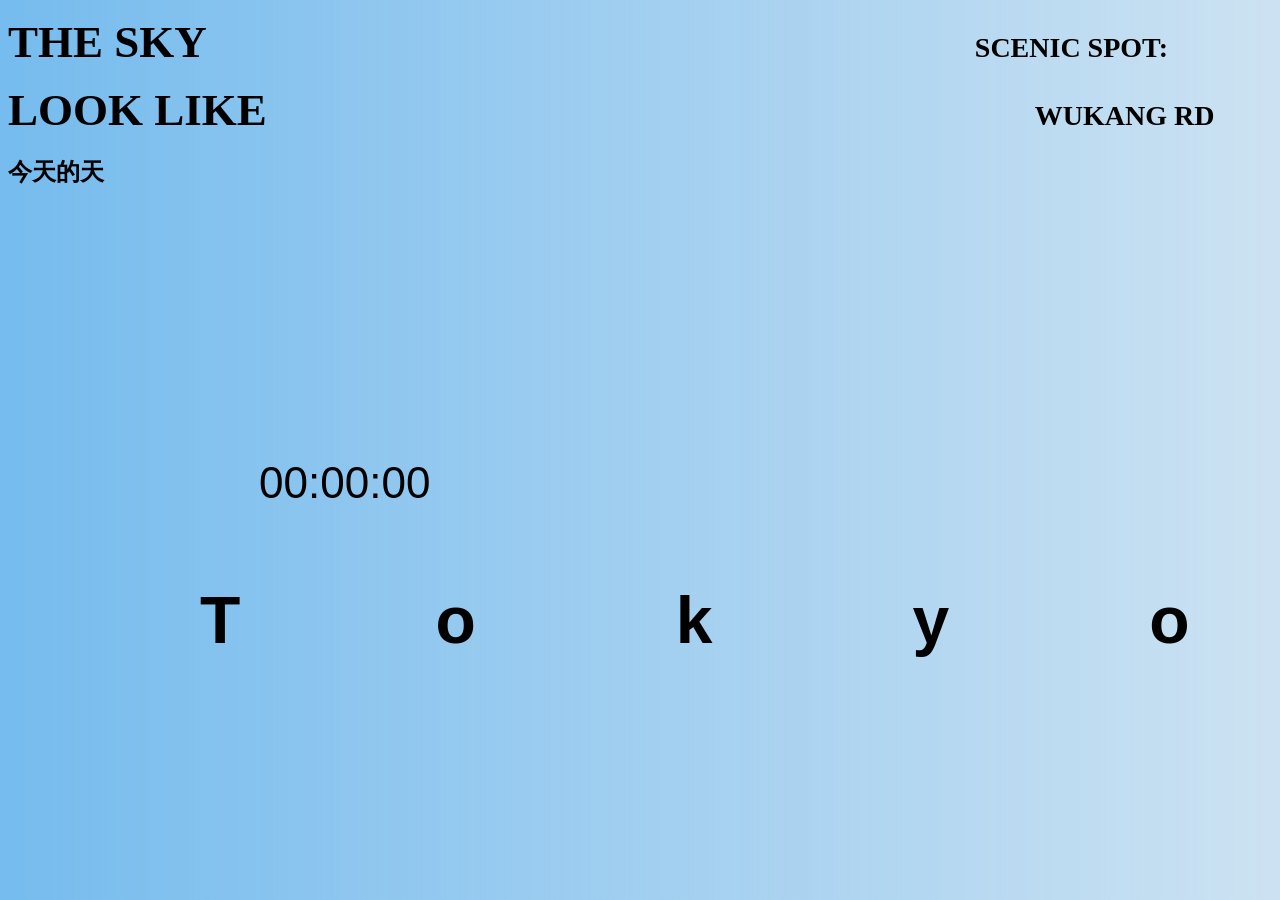
==== skytime/index.html @ 3532b5d4 "Can not access the time" ====
<!DOCTYPE html>
<html lang="en">

<head>
    <meta charset="UTF-8">
    <meta http-equiv="X-UA-Compatible" content="IE=edge">
    <meta name="viewport" content="width=device-width, initial-scale=1.0">
    <title>The Sky Looklike</title>

    <link rel="shortcut icon" type="image/png" href="./book.jpg" />

    <script src="https://moment.github.io/luxon/global/luxon.min.js"></script>
    <link href="style.css" rel="stylesheet" type="text/css">
    <script src="script.js" defer></script>
   <script src="https://ajax.googleapis.com/ajax/libs/jquery/3.6.0/jquery.min.js" type="text/javascript" charset="utf-8"></script>
</head>

<body class="bo" >
<p><a class="t1">THE SKY<a><a class="t2">SCENIC SPOT:</a></p>
	<p><a class="t1">LOOK LIKE</a><a class="t2">WUKANG RD</a></p>
	<p><h2>今天的天</h2></p>
    <!-- <button id="button">click me</button> -->
<div id="tt">
	

    <section class="time">

        <div class="newyork, item" data-timezone="America/New_York">
			 <output class="t5">00:00:00</output>
                <h2 class="t3">New York</h2>
              
        </div>

        <div class="shanghai, item" data-timezone="Asia/Shanghai">
			  <output class="t5">00:00:00</output>
            <h2 class="t3">Shanghai</h2>
          
        </div>

        <div class="tokyo, item" data-timezone="Asia/Tokyo">
			 <output class="t5">00:00:00</output>
            <h2 class="t4">Tokyo</h2>
           
        </div>

        <div class="vancouver, item" data-timezone="Canada/Pacific">
			<output class="t5">00:00:00</output>
			
            <h2 class="t3">Vancouver</h2>
            
        </div>
    </section>
</div>
</body>


</html>
---- skytime/style.css ----
body {
 
  width: 100%;
  background: linear-gradient(90deg, #77BCEE 1.56%, rgba(255, 255, 255, 0) 100%), #CCE2F2;

}
section{
	font-family: Arial, Helvetica, sans-serif;
	font-size: 44px;
	font-weight: 500;
	line-height: 1.5;
}

section.time.div {
  padding: 0% 24px 36px 24px 36px;
  display: flex;
  justify-content: space-between;
}

section.times h2 :before {
  content: "";
  display: inline-block;
  width: 0.8em;
  height: 0.8em;
  border-radius: 50%;
  margin: 0 0.5em 0 0;
  vertical-align: -0.05em;
  transition: background-color 0.5s;
}

.newyork {
  position: absolute;
 
  top: 50%;
  text-align: center;
  margin-bottom: 20px;
}

.shanghai,
.vancouver,
.tokyo,
.item {
  display: none;
  position: absolute;
  left: 200px;
  top: 50%;
  text-align: center;
}
.t1{
	font-size: 45px;
	font-weight: bold;
}
.t2{
	font-size: 28px;
	font-weight: bold;
	margin-left: 60%;
}
.t3{
	letter-spacing: 100px;
}
.t4{
	letter-spacing: 200px;
}
.t5{
	position: relative;
	margin-right: 900px;
	
}
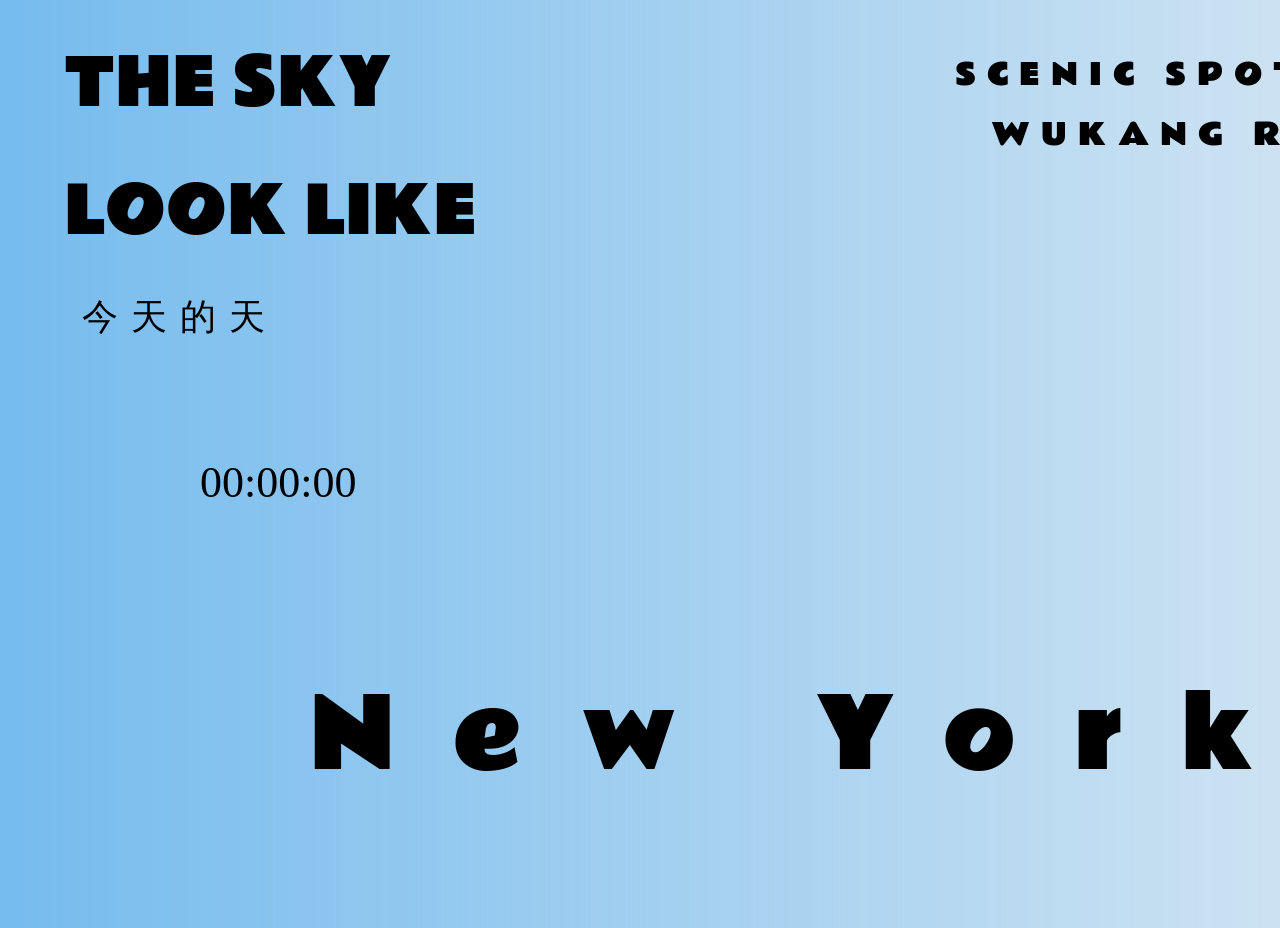
==== commit bd6c994b: "css uodate" ====
--- a/skytime/index.html
+++ b/skytime/index.html
@@ -17,8 +17,8 @@
 
 <body class="bo" >
 <p><a class="t1">THE SKY<a><a class="t2">SCENIC SPOT:</a></p>
-	<p><a class="t1">LOOK LIKE</a><a class="t2">WUKANG RD</a></p>
-	<p><h2>今天的天</h2></p>
+	<p><a class="t1"><br>LOOK LIKE</a><a class="t2"><br>WUKANG RD</a></p>
+	<p><h2><a class="sky">今天的天</a></h2></p>
     <!-- <button id="button">click me</button> -->
 <div id="tt">
 	
--- a/skytime/style.css
+++ b/skytime/style.css
@@ -1,14 +1,15 @@
+@import url("https://fonts.googleapis.com/css2?family=Rammetto+One&display=swap");
 body {
- 
   width: 100%;
-  background: linear-gradient(90deg, #77BCEE 1.56%, rgba(255, 255, 255, 0) 100%), #CCE2F2;
-
-}
-section{
-	font-family: Arial, Helvetica, sans-serif;
-	font-size: 44px;
-	font-weight: 500;
-	line-height: 1.5;
+  height: 100vh;
+  background: linear-gradient(90deg, #77bcee 1.56%, rgba(255, 255, 255, 0) 100%),
+    #cce2f2;
+}
+section {
+  /* font-family: Arial, Helvetica, sans-serif; */
+  font-size: 44px;
+  font-weight: 500;
+  line-height: 1.5;
 }
 
 section.time.div {
@@ -30,7 +31,7 @@
 
 .newyork {
   position: absolute;
- 
+
   top: 50%;
   text-align: center;
   margin-bottom: 20px;
@@ -45,24 +46,78 @@
   left: 200px;
   top: 50%;
   text-align: center;
-}
-.t1{
-	font-size: 45px;
-	font-weight: bold;
-}
-.t2{
-	font-size: 28px;
-	font-weight: bold;
-	margin-left: 60%;
-}
-.t3{
-	letter-spacing: 100px;
-}
-.t4{
-	letter-spacing: 200px;
-}
-.t5{
-	position: relative;
-	margin-right: 900px;
-	
 }
+.t1 {
+  position: absolute;
+  width: 422px;
+  height: 218px;
+
+  left: 5%;
+  font-family: Rammetto One;
+  font-style: normal;
+  font-weight: normal;
+  font-size: 64px;
+  line-height: 128px;
+}
+.t2 {
+  position: absolute;
+  width: 434px;
+  height: 150px;
+  left: 70%;
+  top: 5%;
+
+  font-family: "Rammetto One", cursive;
+  /* font-style: normal;
+  font-weight: normal; */
+  font-size: 30px;
+  line-height: 200%;
+  text-align: right;
+  letter-spacing: 0.365em;
+}
+.t3 {
+  position: absolute;
+width: 1218px;
+height: 162px;
+top: 190%;
+
+
+font-family: "Rammetto One";
+font-style: normal;
+font-weight: normal;
+font-size: 96px;
+line-height: 162px;
+letter-spacing: 0.595em;
+
+}
+.t4 {
+  position: absolute;
+  width: 1218px;
+  height: 162px;
+  top: 190%;
+  
+  
+  font-family: "Rammetto One";
+  font-style: normal;
+  font-weight: normal;
+  font-size: 96px;
+  line-height: 162px;
+  letter-spacing: 0.595em;
+}
+.sky{
+  position: absolute;
+width: 342px;
+height: 62px;
+left: 82px;
+top: 286px;
+
+font-family: Rammetto One;
+font-style: normal;
+font-weight: normal;
+font-size: 36px;
+line-height: 61px;
+letter-spacing: 0.365em;
+}
+.t5 {
+  position: relative;
+  margin-right: 900px;
+}
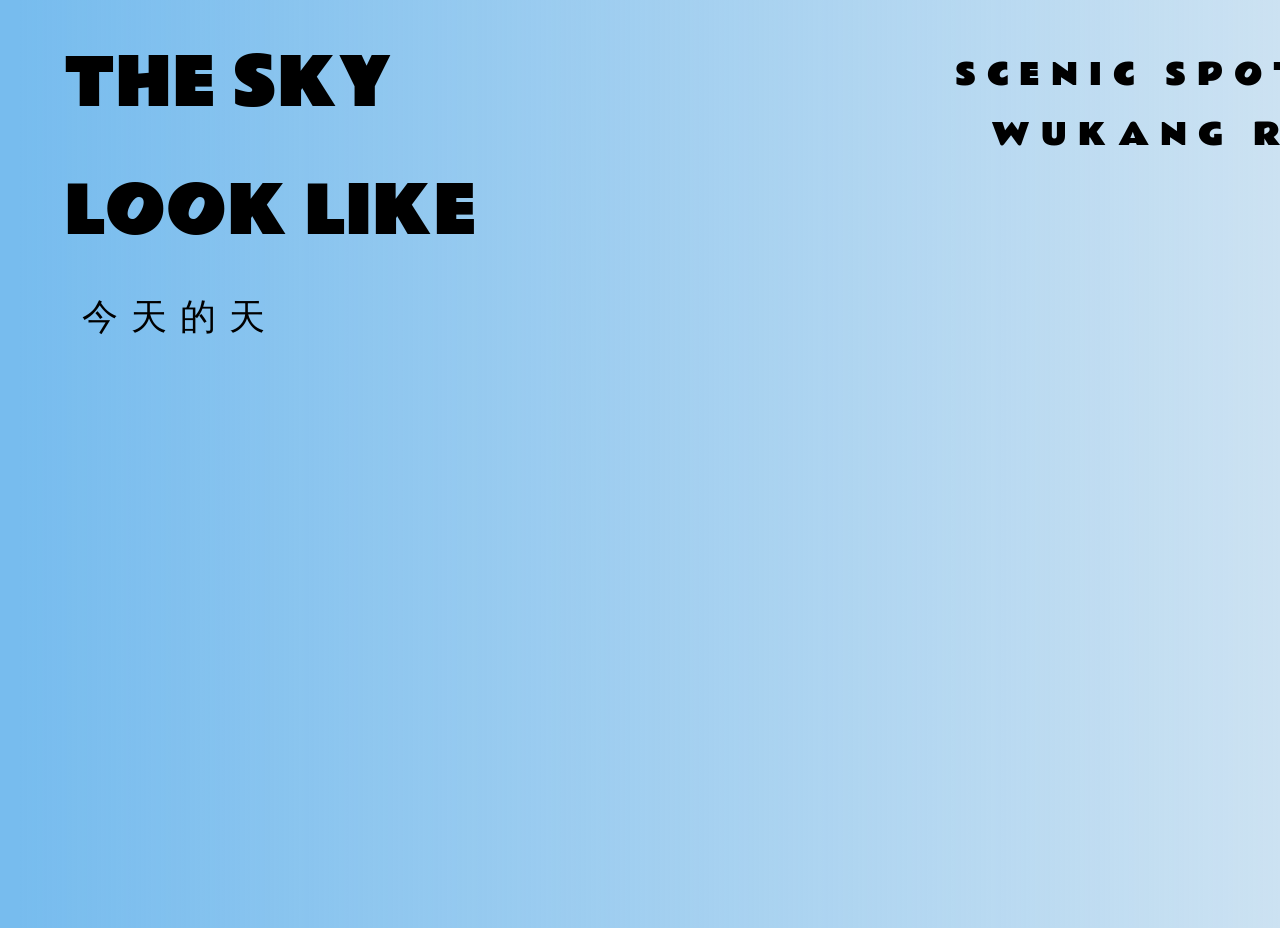
==== commit d1b3e918: "fix color" ====
--- a/skytime/index.html
+++ b/skytime/index.html
@@ -1,57 +1,42 @@
 <!DOCTYPE html>
 <html lang="en">
-
-<head>
-    <meta charset="UTF-8">
-    <meta http-equiv="X-UA-Compatible" content="IE=edge">
-    <meta name="viewport" content="width=device-width, initial-scale=1.0">
-    <title>The Sky Looklike</title>
-
-    <link rel="shortcut icon" type="image/png" href="./book.jpg" />
-
-    <script src="https://moment.github.io/luxon/global/luxon.min.js"></script>
-    <link href="style.css" rel="stylesheet" type="text/css">
-    <script src="script.js" defer></script>
-   <script src="https://ajax.googleapis.com/ajax/libs/jquery/3.6.0/jquery.min.js" type="text/javascript" charset="utf-8"></script>
-</head>
-
-<body class="bo" >
-<p><a class="t1">THE SKY<a><a class="t2">SCENIC SPOT:</a></p>
-	<p><a class="t1"><br>LOOK LIKE</a><a class="t2"><br>WUKANG RD</a></p>
-	<p><h2><a class="sky">今天的天</a></h2></p>
-    <!-- <button id="button">click me</button> -->
-<div id="tt">
-	
-
-    <section class="time">
-
-        <div class="newyork, item" data-timezone="America/New_York">
-			 <output class="t5">00:00:00</output>
-                <h2 class="t3">New York</h2>
-              
-        </div>
-
-        <div class="shanghai, item" data-timezone="Asia/Shanghai">
-			  <output class="t5">00:00:00</output>
-            <h2 class="t3">Shanghai</h2>
-          
-        </div>
-
-        <div class="tokyo, item" data-timezone="Asia/Tokyo">
-			 <output class="t5">00:00:00</output>
-            <h2 class="t4">Tokyo</h2>
-           
-        </div>
-
-        <div class="vancouver, item" data-timezone="Canada/Pacific">
-			<output class="t5">00:00:00</output>
-			
-            <h2 class="t3">Vancouver</h2>
-            
-        </div>
-    </section>
-</div>
-</body>
-
-
-</html>+	<head>
+		<meta charset="UTF-8">
+		<meta http-equiv="X-UA-Compatible" content="IE=edge">
+		<meta name="viewport" content="width=device-width, initial-scale=1.0">
+		<title>The Sky Looklike</title>
+		<link rel="shortcut icon" type="image/png" href="./book.jpg" />
+		<script src="https://moment.github.io/luxon/global/luxon.min.js"></script>
+		<link href="style.css" rel="stylesheet" type="text/css">
+		<script src="script2.js" defer></script>
+		<script src="https://ajax.googleapis.com/ajax/libs/jquery/3.6.0/jquery.min.js" type="text/javascript" charset="utf-8"></script>
+	</head>
+	<body class="bo">
+		<p><a class="t1">THE SKY<a><a class="t2">SCENIC SPOT:</a></p>
+		<p><a class="t1"><br>LOOK LIKE</a><a class="t2"><br>WUKANG RD</a></p>
+		<p>
+		<h2><a class="sky">今天的天</a></h2>
+		</p>
+		<!-- <button id="button">click me</button> -->
+		<div id="tt">
+			<section class="time">
+				<div class="newyork item" data-timezone="America/New_York">
+					<output class="t5">00:00:00</output>
+					<h2 class="t3">New York</h2>
+				</div>
+				<div class="shanghai item" data-timezone="Asia/Shanghai">
+					<output class="t5">00:00:00</output>
+					<h2 class="t3">Shanghai</h2>
+				</div>
+				<div class="tokyo item" data-timezone="Asia/Tokyo">
+					<output class="t5">00:00:00</output>
+					<h2 class="t4">Tokyo</h2>
+				</div>
+				<div class="vancouver item" data-timezone="Canada/Pacific">
+					<output class="t5">00:00:00</output>
+					<h2 class="t3">Vancouver</h2>
+				</div>
+			</section>
+		</div>
+	</body>
+</html>
--- a/skytime/style.css
+++ b/skytime/style.css
@@ -44,7 +44,7 @@
   display: none;
   position: absolute;
   left: 200px;
-  top: 50%;
+  top: 70%;
   text-align: center;
 }
 .t1 {
@@ -118,6 +118,15 @@
 letter-spacing: 0.365em;
 }
 .t5 {
-  position: relative;
-  margin-right: 900px;
+  position: absolute;
+width: 628px;
+height: 138px;
+left: 15%;
+margin-left: 110px;
+
+
+font-family: Rammetto One;
+font-size: 64px;
+line-height: 108px;
+text-align: left;
 }
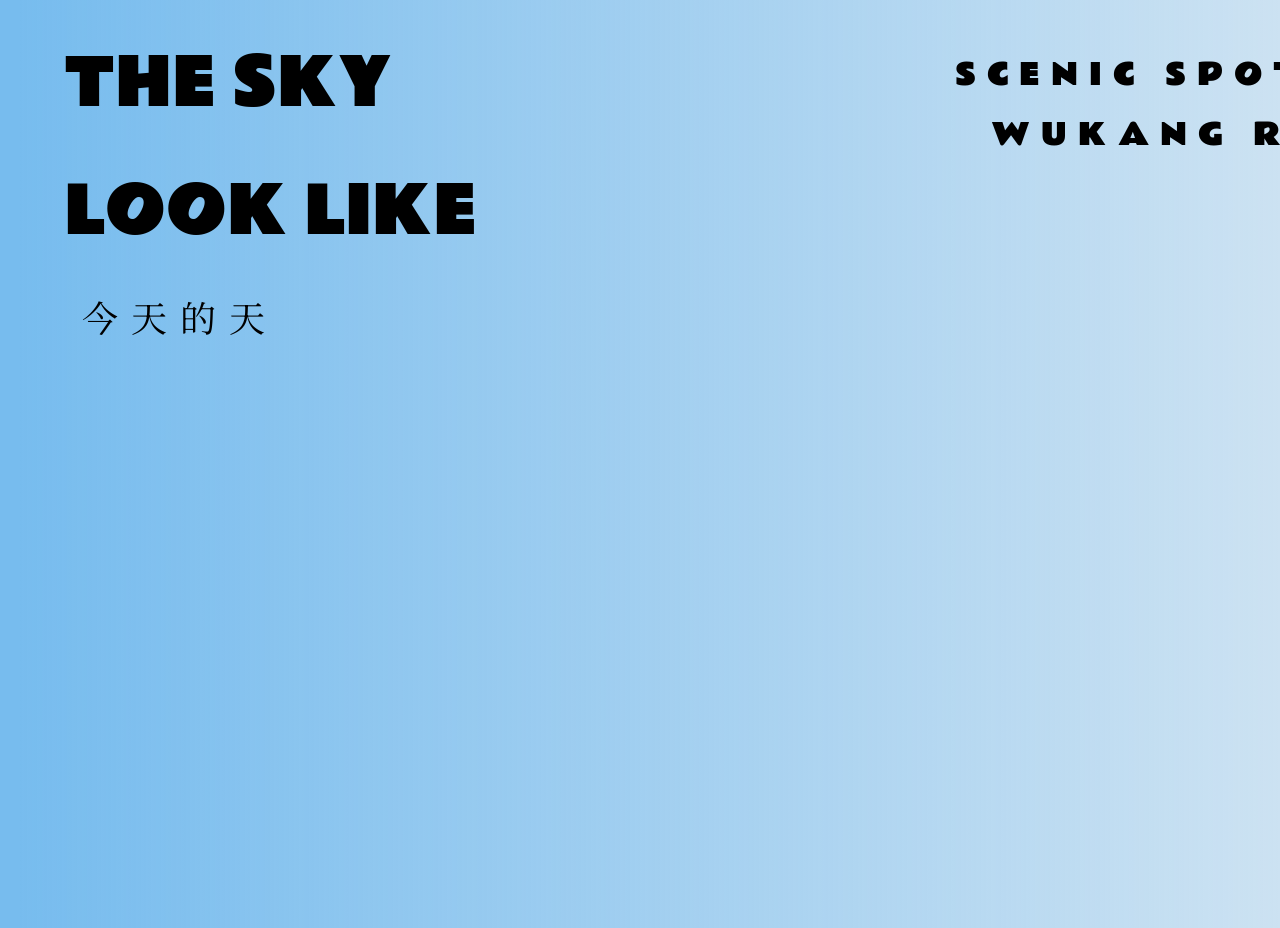
==== commit 69bbc51e: "Its finally fixed OMGGGGGGGGGGGGGGGGGGG" ====
--- a/skytime/index.html
+++ b/skytime/index.html
@@ -1,42 +1,42 @@
 <!DOCTYPE html>
-<html lang="en">
-	<head>
-		<meta charset="UTF-8">
-		<meta http-equiv="X-UA-Compatible" content="IE=edge">
-		<meta name="viewport" content="width=device-width, initial-scale=1.0">
-		<title>The Sky Looklike</title>
-		<link rel="shortcut icon" type="image/png" href="./book.jpg" />
-		<script src="https://moment.github.io/luxon/global/luxon.min.js"></script>
-		<link href="style.css" rel="stylesheet" type="text/css">
-		<script src="script2.js" defer></script>
-		<script src="https://ajax.googleapis.com/ajax/libs/jquery/3.6.0/jquery.min.js" type="text/javascript" charset="utf-8"></script>
-	</head>
-	<body class="bo">
-		<p><a class="t1">THE SKY<a><a class="t2">SCENIC SPOT:</a></p>
-		<p><a class="t1"><br>LOOK LIKE</a><a class="t2"><br>WUKANG RD</a></p>
-		<p>
-		<h2><a class="sky">今天的天</a></h2>
-		</p>
-		<!-- <button id="button">click me</button> -->
-		<div id="tt">
-			<section class="time">
-				<div class="newyork item" data-timezone="America/New_York">
-					<output class="t5">00:00:00</output>
-					<h2 class="t3">New York</h2>
-				</div>
-				<div class="shanghai item" data-timezone="Asia/Shanghai">
-					<output class="t5">00:00:00</output>
-					<h2 class="t3">Shanghai</h2>
-				</div>
-				<div class="tokyo item" data-timezone="Asia/Tokyo">
-					<output class="t5">00:00:00</output>
-					<h2 class="t4">Tokyo</h2>
-				</div>
-				<div class="vancouver item" data-timezone="Canada/Pacific">
-					<output class="t5">00:00:00</output>
-					<h2 class="t3">Vancouver</h2>
-				</div>
-			</section>
-		</div>
-	</body>
-</html>
+ <html lang="en">
+ 	<head>
+ 		<meta charset="UTF-8">
+ 		<meta http-equiv="X-UA-Compatible" content="IE=edge">
+ 		<meta name="viewport" content="width=device-width, initial-scale=1.0">
+ 		<title>The Sky Looklike</title>
+ 		<link rel="shortcut icon" type="image/png" href="./book.jpg" />
+ 		<script src="https://moment.github.io/luxon/global/luxon.min.js"></script>
+ 		<link href="style.css" rel="stylesheet" type="text/css">
+ 		<script src="script2.js" defer></script>
+ 		<script src="https://ajax.googleapis.com/ajax/libs/jquery/3.6.0/jquery.min.js" type="text/javascript" charset="utf-8"></script>
+ 	</head>
+ 	<body class="bo">
+ 		<p><a class="t1">THE SKY<a><a class="t2">SCENIC SPOT:</a></p>
+ 		<p><a class="t1"><br>LOOK LIKE</a><a class="t2"><br>WUKANG RD</a></p>
+ 		<p>
+ 		<h2><a class="sky">今天的天</a></h2>
+ 		</p>
+ 		<!-- <button id="button">click me</button> -->
+ 		<div id="tt">
+ 			<section class="time">
+ 				<div class="newyork item" data-timezone="America/New_York">
+ 					<output class="t5">00:00:00</output>
+ 					<h2 class="t3">New York</h2>
+ 				</div>
+ 				<div class="shanghai item" data-timezone="Asia/Shanghai">
+ 					<output class="t5">00:00:00</output>
+ 					<h2 class="t3">Shanghai</h2>
+ 				</div>
+ 				<div class="tokyo item" data-timezone="Asia/Tokyo">
+ 					<output class="t5">00:00:00</output>
+ 					<h2 class="t4">Tokyo</h2>
+ 				</div>
+ 				<div class="vancouver item" data-timezone="Canada/Pacific">
+ 					<output class="t5">00:00:00</output>
+ 					<h2 class="t3">Vancouver</h2>
+ 				</div>
+ 			</section>
+ 		</div>
+ 	</body>
+ </html>
--- a/skytime/style.css
+++ b/skytime/style.css
@@ -1,4 +1,5 @@
 @import url("https://fonts.googleapis.com/css2?family=Rammetto+One&display=swap");
+@import url('https://fonts.googleapis.com/css2?family=Noto+Serif+SC:wght@700&display=swap');
 body {
   width: 100%;
   height: 100vh;
@@ -48,7 +49,7 @@
   text-align: center;
 }
 .t1 {
-  position: absolute;
+  position: fixed;
   width: 422px;
   height: 218px;
 
@@ -60,7 +61,7 @@
   line-height: 128px;
 }
 .t2 {
-  position: absolute;
+  position: fixed;
   width: 434px;
   height: 150px;
   left: 70%;
@@ -104,13 +105,13 @@
   letter-spacing: 0.595em;
 }
 .sky{
-  position: absolute;
+  position: fixed;
 width: 342px;
 height: 62px;
 left: 82px;
 top: 286px;
 
-font-family: Rammetto One;
+font-family: 'Noto Serif SC', serif;
 font-style: normal;
 font-weight: normal;
 font-size: 36px;
@@ -121,8 +122,8 @@
   position: absolute;
 width: 628px;
 height: 138px;
-left: 15%;
-margin-left: 110px;
+left: 25%;
+margin-left: 380px;
 
 
 font-family: Rammetto One;
@@ -130,3 +131,22 @@
 line-height: 108px;
 text-align: left;
 }
+
+.t6{
+position: fixed;
+width: 434px;
+height: 150px;
+/* right: 45%; */
+margin-left: 890px;
+margin-top: -600px;
+
+font-family: 'Rammetto One', cursive;
+font-style: normal;
+font-weight: normal;
+font-size: 30px;
+line-height: 60px;
+/* or 200% */
+
+text-align: right;
+letter-spacing: 0.365em;
+}
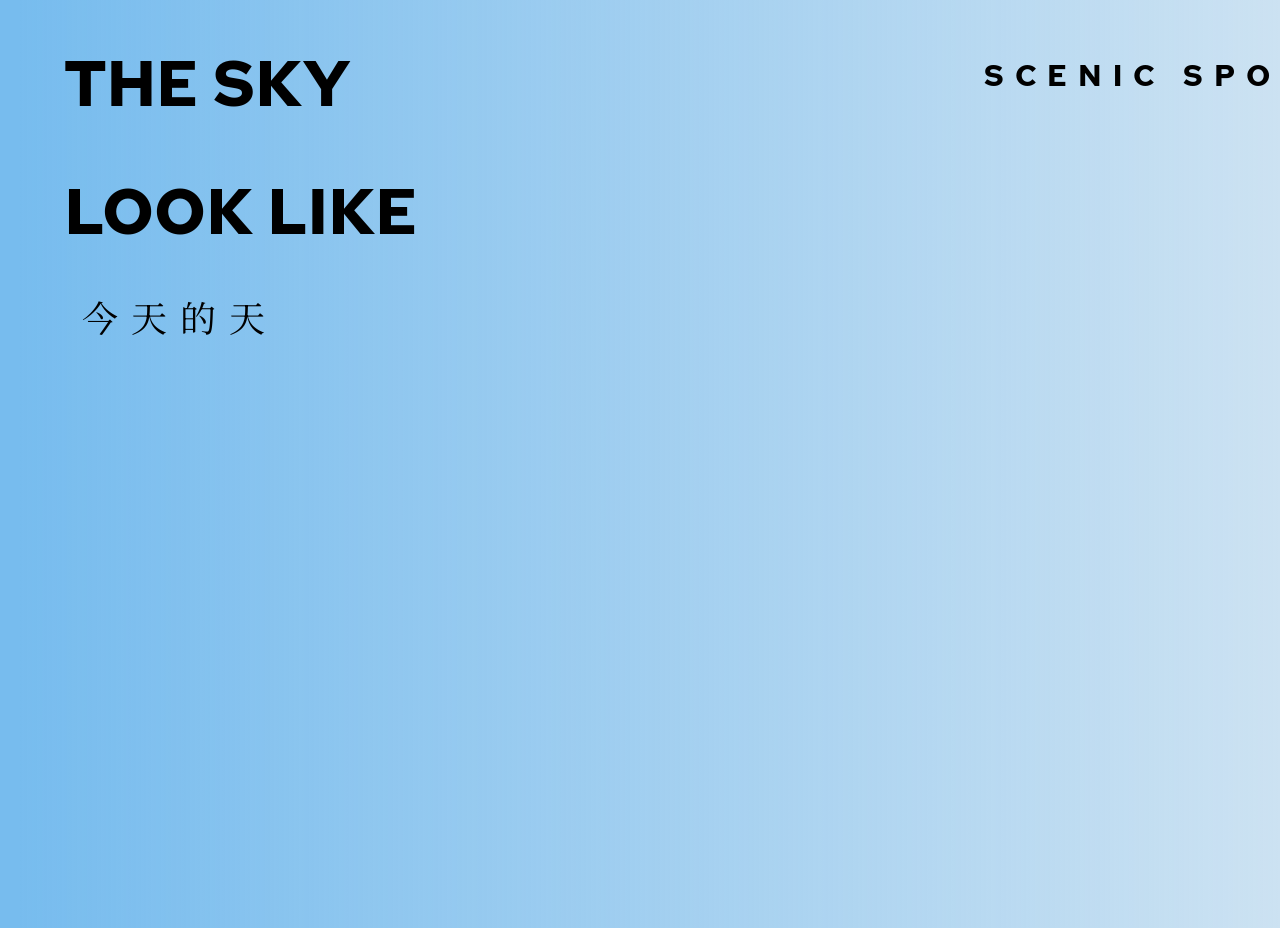
==== commit b5e50945: "phone version missing" ====
--- a/skytime/index.html
+++ b/skytime/index.html
@@ -13,7 +13,7 @@
  	</head>
  	<body class="bo">
  		<p><a class="t1">THE SKY<a><a class="t2">SCENIC SPOT:</a></p>
- 		<p><a class="t1"><br>LOOK LIKE</a><a class="t2"><br>WUKANG RD</a></p>
+ 		<p><a class="t1"><br>LOOK LIKE</a></p>
  		<p>
  		<h2><a class="sky">今天的天</a></h2>
  		</p>
@@ -22,19 +22,31 @@
  			<section class="time">
  				<div class="newyork item" data-timezone="America/New_York">
  					<output class="t5">00:00:00</output>
+                     <a class="t2"><br>SOHO</a>
  					<h2 class="t3">New York</h2>
+                      <!-- This is for mobile -->
+                     <h2 class="n1">N<br>e<br>w<br> <br>Y<br>o<br>r<br>k</h2>
  				</div>
  				<div class="shanghai item" data-timezone="Asia/Shanghai">
  					<output class="t5">00:00:00</output>
+                     <a class="t2"><br>WUKANG RD</a>
  					<h2 class="t3">Shanghai</h2>
+                     <!-- This is for mobile -->
+                     <h2 class="n2">S<br>h<br>a<br>n<br>g<br>h<br>a<br>i</h2>
  				</div>
- 				<div class="tokyo item" data-timezone="Asia/Tokyo">
+ 				<div class="tokyo item" data-timezone="Europe/London">
  					<output class="t5">00:00:00</output>
- 					<h2 class="t4">Tokyo</h2>
+                     <a class="t2"><br>OLD TRAFFORD</a>
+ 					<h2 class="t7">Manchester</h2>
+                      <!-- This is for mobile -->
+                     <h2 class="n3">M<br>a<br>n<br>c<br>h<br>e<br>s<br>t<br>e<br>r</h2>
  				</div>
  				<div class="vancouver item" data-timezone="Canada/Pacific">
  					<output class="t5">00:00:00</output>
+                     <a class="t2"><br>STANLEY PARK</a>
  					<h2 class="t3">Vancouver</h2>
+                      <!-- This is for mobile -->
+                     <h2 class="n4">V<br>a<br>n<br>c<br>o<br>u<br>v<br>e<br>r</h2>
  				</div>
  			</section>
  		</div>
--- a/skytime/style.css
+++ b/skytime/style.css
@@ -1,5 +1,17 @@
 @import url("https://fonts.googleapis.com/css2?family=Rammetto+One&display=swap");
-@import url('https://fonts.googleapis.com/css2?family=Noto+Serif+SC:wght@700&display=swap');
+@import url("https://fonts.googleapis.com/css2?family=Noto+Serif+SC:wght@700&display=swap");
+@font-face {
+  font-family: "Red Hat";
+  src: url("/Red\ Hat\ Text.ttf") format("truetype");
+}
+
+.n1,
+.n2,
+.n3,
+.n4{
+  display: none;
+}
+
 body {
   width: 100%;
   height: 100vh;
@@ -54,7 +66,7 @@
   height: 218px;
 
   left: 5%;
-  font-family: Rammetto One;
+  font-family: "Red Hat";
   font-style: normal;
   font-weight: normal;
   font-size: 64px;
@@ -67,9 +79,9 @@
   left: 70%;
   top: 5%;
 
-  font-family: "Rammetto One", cursive;
-  /* font-style: normal;
-  font-weight: normal; */
+  font-family: "Red Hat";
+  /* font-style: normal;*/
+  font-weight: 200px; 
   font-size: 30px;
   line-height: 200%;
   text-align: right;
@@ -77,76 +89,173 @@
 }
 .t3 {
   position: absolute;
-width: 1218px;
-height: 162px;
-top: 190%;
-
-
-font-family: "Rammetto One";
-font-style: normal;
-font-weight: normal;
-font-size: 96px;
-line-height: 162px;
-letter-spacing: 0.595em;
-
+  width: 1218px;
+  height: 162px;
+  top: 10%;
+
+  font-family: "Red Hat";
+  font-style: normal;
+  font-weight: 120px;
+  font-size: 120px;
+  line-height: 6px;
+  letter-spacing: 0.595em;
+  text-align: center;
+  margin-left: 76px;
+}
+.t7{
+  position: absolute;
+  width: 1218px;
+  height: 162px;
+  top: 10%;
+
+  font-family: "Red Hat";
+  font-style: normal;
+  font-weight: 120px;
+  font-size: 120px;
+  line-height: 6px;
+  letter-spacing: 0.595em;
+  text-align: center;
+  margin-left: -20px;
 }
 .t4 {
   position: absolute;
   width: 1218px;
   height: 162px;
   top: 190%;
-  
-  
-  font-family: "Rammetto One";
+
+  font-family: "Red Hat";
   font-style: normal;
   font-weight: normal;
   font-size: 96px;
   line-height: 162px;
   letter-spacing: 0.595em;
 }
-.sky{
-  position: fixed;
+.sky {
+  position: fixed;
+  width: 342px;
+  height: 62px;
+  left: 82px;
+  top: 286px;
+
+  font-family: "Noto Serif SC", serif;
+  font-style: normal;
+  font-weight: normal;
+  font-size: 36px;
+  line-height: 61px;
+  letter-spacing: 0.365em;
+}
+.t5 {
+  position: absolute;
+  width: 628px;
+  height: 138px;
+  left: 25%;
+  margin-left: 440px;
+
+  font-family: "Red Hat";
+  font-size: 64px;
+  line-height: 448px;
+  text-align: left;
+}
+
+.t6 {
+  position: fixed;
+  width: 434px;
+  height: 150px;
+  /* right: 45%; */
+  margin-left: 890px;
+  margin-top: -600px;
+
+  font-family: "Red Hat";
+  font-style: normal;
+  font-weight: normal;
+  font-size: 30px;
+  line-height: 60px;
+  /* or 200% */
+
+  text-align: right;
+  letter-spacing: 0.365em;
+}
+
+.bo[data-timeofday="night"] {
+  color: #fff;
+}
+
+@media only screen and (max-width: 640px) {
+  .t3,
+  .t7{
+   display: none;
+  }
+
+  .n1,
+  .n2{
+    position: absolute;
+    width: 65px;
+    height: 337px;
+    
+    font-family: "Red Hat";
+    font-style: normal;
+    font-weight: normal;
+    font-size: 24px;
+    line-height: 41px;
+    text-align: center;
+    letter-spacing: 0.875em;
+  }
+
+  .t1{
+    position: absolute;
+width: 402px;
+height: 218px;
+left: 55px;
+top: 658px;
+
+font-family: "Red Hat";
+font-style: normal;
+font-weight: normal;
+font-size: 32px;
+line-height: 54px;
+  }
+  .sky{
+    position: absolute;
 width: 342px;
 height: 62px;
-left: 82px;
-top: 286px;
-
-font-family: 'Noto Serif SC', serif;
-font-style: normal;
-font-weight: normal;
-font-size: 36px;
-line-height: 61px;
+left: 55px;
+top: 780px;
+
+font-family: "Red Hat";
+font-style: normal;
+font-weight: normal;
+font-size: 24px;
+line-height: 41px;
 letter-spacing: 0.365em;
-}
-.t5 {
-  position: absolute;
-width: 628px;
-height: 138px;
-left: 25%;
-margin-left: 380px;
-
-
-font-family: Rammetto One;
-font-size: 64px;
-line-height: 108px;
-text-align: left;
-}
-
-.t6{
-position: fixed;
-width: 434px;
-height: 150px;
-/* right: 45%; */
-margin-left: 890px;
-margin-top: -600px;
-
-font-family: 'Rammetto One', cursive;
+  }
+
+  .t5{
+    position: flex;
+width: 237px;
+height: 39px;
+left: -287px;
+top: 110px;
+
+font-family: "Red Hat";
 font-style: normal;
 font-weight: normal;
 font-size: 30px;
-line-height: 60px;
-/* or 200% */
-
+line-height: 30px;
+text-align: center;
+  }
+
+  .t2{
+    position: flex;
+left: 106px;
+top: 827px;
+
+font-family: "Red Hat";
+font-style: normal;
+font-weight: normal;
+font-size: 32px;
+line-height: 50px;
+/* or 268% */
 text-align: right;
-letter-spacing: 0.365em;
-}+letter-spacing: 0.05em;
+  }
+}
